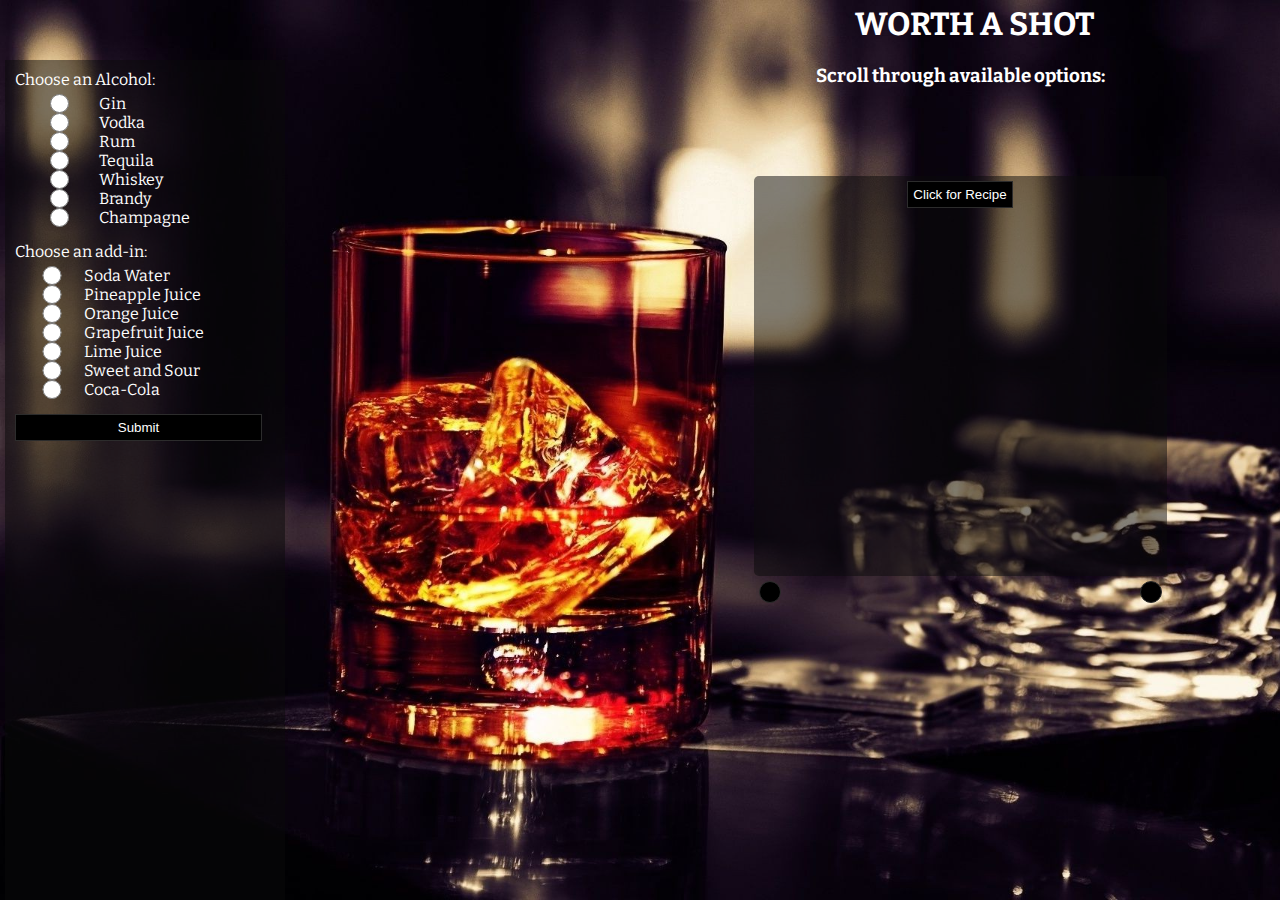
==== index.html @ 6ecf49db "2nd try" ====
<!DOCTYPE html>
<html>

<head>
    <meta charset="utf-8">
    <meta http-equiv="X-UA-Compatible" content="IE=edge">
    <title>Worth a Shot</title>
    <meta name="description" content="">
    <meta name="viewport" content="width=device-width, initial-scale=1">
    <link rel="stylesheet" href="https://use.fontawesome.com/releases/v5.8.1/css/all.css" integrity="sha384-50oBUHEmvpQ+1lW4y57PTFmhCaXp0ML5d60M1M7uH2+nqUivzIebhndOJK28anvf" crossorigin="anonymous" />
    <link rel="preconnect" href="https://fonts.gstatic.com">
    <link href="https://fonts.googleapis.com/css2?family=Bitter:ital,wght@0,400;0,500;0,700;1,400;1,500;1,700&display=swap" rel="stylesheet">
    <link rel="stylesheet" href="./assets/css/style.css">
    <link rel="stylesheet" href="./assets/css/modalstyle.css">
</head>

<body>
    <header class="title">
        <h1>WORTH A SHOT</h1>
    </header>
    <!-- aside with the options for the user to select -->
    <div class="ingredients">
        <div class="selectiontitle">Choose an Alcohol:</div>
        <aside id="alcoholButton">
            <input type="radio" data-alcohol="gin" name="alcohol" value="gin">
            <label for="gin">Gin</label>
            <input type="radio" data-alcohol="vodka" name="alcohol" value="vodka">
            <label for="vodka">Vodka</label>
            <input type="radio" data-alcohol="rum" name="alcohol" value="rum">
            <label for="rum">Rum</label>
            <input type="radio" data-alcohol="tequila" name="alcohol" value="tequila">
            <label for="tequila">Tequila</label>
            <input type="radio" data-alcohol="whiskey" name="alcohol" value="whiskey">
            <label for="whiskey">Whiskey</label>
            <input type="radio" data-alcohol="brandy" name="alcohol" value="brandy">
            <label for="brandy">Brandy</label>
            <input type="radio" data-alcohol="champagne" name="alcohol" value="champagne">
            <label for="champagne">Champagne</label>
        </aside>
        <div class="selectiontitle">Choose an add-in:</div>
        <aside id="mixersButton">
            <input type="radio" data-mixers="sodaWater" name="mixers" value="soda water">
            <label for="sodaWater">Soda Water</label>
            <input type="radio" data-mixers="pineappleJuice" name="mixers" value="pineapple juice">
            <label for="pineappleJuice">Pineapple Juice</label>
            <input type="radio" data-mixers="orangeJuice" name="mixers" value="orange juice">
            <label for="orangeJuice">Orange Juice</label>
            <input type="radio" data-mixers="grapefruitJuice" name="mixers" value="grapefruit juice">
            <label for="grapefruitJuice">Grapefruit Juice</label>
            <input type="radio" data-mixers="limeJuice" name="mixers" value="lime juice">
            <label for="limeJuice">Lime Juice</label>
            <input type="radio" data-mixers="sweetSourr" name="mixers" value="sweet sour">
            <label for="sweetSour">Sweet and Sour</label>
            <input type="radio" data-mixers="cocaCola" name="mixers" value="coca cola">
            <label for="cocaCola">Coca-Cola</label>
        </aside>
        <button id="submit" class="submit btn" id = "alcoholButton">Submit</button>
    </div>
    <!-- carousel showing the options that the user has -->
    <main>
        <h3>Scroll through available options:</h3>
        <section class="carousel">
            <div class="carousel_card carousel_card_visible">
                <div class="alignmentContainer">
                    <h4 class="drinktitle" id="titleDisplay"></h4>
                    <img id="imgDisplay">
                    <p class="drinkdescription"></p>
                    <button id="modalBtn" class="modalbtn">Click for Recipe</button>
                </div>    
            </div>
            <div class="carousel_card">
                <div class="alignmentContainer">
                    <h4 id="titleDisplay1"></h4>
                    <img id="imgDisplay1">
                    <p class="drinkdescription"></p>
                    <button id="modalBtn" class="modalbtn1">Click for Recipe</button>
                </div>
            </div>
            <div class="carousel_card">
                <div class="alignmentContainer">
                    <h4 id="titleDisplay2"></h4>
                    <img id="imgDisplay2">
                    <p class="drinkdescription"></p>
                    <button id="modalBtn" class="modalbtn2">Click for Recipe</button>
                </div>
            </div>
            <div class="carousel_card">
                <div class="alignmentContainer">
                    <h4 id="titleDisplay3"></h4>
                    <img id="imgDisplay3">
                    <p class="drinkdescription"></p>
                    <button id="modalBtn" class="modalbtn3">Click for Recipe</button>
                </div>
            </div>
            <div class="carousel_card">
                <div class="alignmentContainer">
                    <h4 id="titleDisplay4"></h4>
                    <img id="imgDisplay4">
                    <p class="drinkdescription"></p>
                    <button id="modalBtn" class="modalbtn4">Click for Recipe</button>
                </div>
            </div>
            <div class="carousel_actions">
                <button id="carouselBtn_prev" aria-label="previous slide"><i class="fas fa-angle-double-left"></i></button>
                <button id="carouselBtn_next" aria-label="next slide"><i class="fas fa-angle-double-right"></i></button>
            </div>
        </section>
    </main>

    <!-- section for the modal -->
    <section class="modal">
            <div class="grid">
                <div class="card">
                    <h4 class="modaldrinktitle" id = "name"></h4>
                        <img class="modaldrinkimage" width="200" height="100" alt="picture of drink">
                        <div class="ingredDiv">
                       

                            <div>
                                <h4>Instructions</h4>
                                    <li id="recipe"></li>
                                
                            </div>
                            <div>
                                <h4>Ingredients</h4>
                                    <div class="ingredgrid">
                                        <li class="ingredient">Default</li>
                                        <li class="ingredient">Default</li>
                                        <li class="ingredient">Default</li>
                                        <li class="ingredient">Default</li>
                                        <li class="ingredient">Default</li>
                                        <li class="ingredient">Default</li>
                                        <button id="closeBtn">X</button>
                                    </div>
                            </div>
                        </div>
                
                </div>
                <div class="youtubeVideo"> 
                    <h5>Video Tutorial</h5>
                        <iframe height="250px" width="400px" src="">
                        </iframe>
                        <div class="responsible">
                            <p>Please Drink Responsibly</p>
                        </div>
                </div>
            </div>
    </section>
    <script src="./assets/js/script1.js" async defer></script>
    <script src="./assets/js/samsjs.js" async defer></script>
    <script src="assets/js/carousel.js" async defer></script>
</body>

</html>
---- assets/css/style.css ----
/**** style resets ****/

* {
    margin: 0px;
    padding: 0px;
    box-sizing: border-box;
    text-decoration: none;
}

/**** element styles ****/

body {
    background-color: #000000;
    background-image: url('../images/wallpaper.jpg');
    background-repeat: no-repeat;
    background-size: cover;
    overflow-x: hidden;
    height: 100vh;
    color: #ffffff;
    font-family: 'Bitter', serif;
    display: grid;
    grid-template-columns: auto auto;
    grid-template-rows: 50px 2fr 1fr;
    grid-template-areas:
        "header         header"
        "ingredients   main"
        "ingredients   footer";
    justify-content: space-between;
    grid-gap: 10px;
}

header {
    width: 100%;
    height: 50px;
    margin: 5px;
    grid-area: header;
    grid-column-start: 3;
    text-align: center;
}

aside {
    padding: 5px;
    width: 250px;
    display: grid;
    grid-template-columns: auto auto;
    grid-template-areas:
        "title"
        "list"
        "button";
    margin-bottom: 10px;

}

main {
    width: 600px;
    margin-right: 20px;
    padding: 5px;
    grid-area: main;
    grid-column-start: 3;
    justify-self: end;
    display: flex;
    flex-direction: column;
    justify-content: space-between;
    align-items: center;
}

section {
    grid-area: footer;
}

h2, h3 {
    margin-bottom: 5px;
}

label {
    margin-right: 5px;
}

/**** Class Styles ****/

.container {
    width: 100%;
    padding: 10px;
}

.ingredients {
    width: 100%;
    padding: 10px;
    grid-area: ingredients;
    background-color: rgba(10, 10, 10, .5);
    margin: 0px 5px 0px 5px;
}

.alcoholcontainer {
    width: 80%;
}

.drinkImage {
    width: 300px;
    height: 300px;
    display: flex;
    justify-content:center;
}

.btn {
    background-color: #000000;
    width: 95%;
    color: #ffffff;
    border: 1px solid #2c2c2c;
    padding: 5px;
}

.btn:hover {
    font-weight: 700;
    font-size: 16px;
    background-color: #2c2c2c;
}

.modalbtn {
    background-color: #000000;
    width: 100%;
    color: #ffffff;
    border: 1px solid #2c2c2c;
    padding: 5px;
}

.modalbtn:hover {
    font-weight: 700;
    font-size: 16px;
    background-color: #2c2c2c;
}

.alignmentContainer {
    display: grid;
    justify-content: center;
    text-align: center;
}

.selectiontitle {
 grid-area: title;
}

.submit {
    grid-area: button;
}

/**** Carousel Styles ****/

.carousel {
    overflow: hidden;
    width: 70%;
    max-width: 600px;
    position: relative;
}

.carousel_card {
    width: 100%;
    height: 400px;
    padding: 5px;
    border: 0;
    border-radius: 5px;
    background-color: rgba(10, 10, 10, .5);
}

.carousel .carousel_card, .carousel .carousel_card_hidden {
    display: none;
}

.carousel .carousel_card_visible {
 display: block;
 animation: fadeVisibility 0.5s;
}

.carousel .carousel_actions {
    width: 100%;
    display: flex;
    justify-content: space-between;
}

.carousel .carousel_actions button {
    border: 0px;
    background-color: #000000;
    color: #ffffff;
    font-weight: bold;
    border-radius: 50%;
    border: 1px solid #2c2c2c;
    padding: 10px;
    margin: 5px;
    cursor: pointer;
}

.carousel .carousel_actions button:hover {
    background-color: #2c2c2c;
}

/**** Keyframes ****/

@keyframes fadeVisibility {
    0% {
        opacity: 0;
    }
    100% {
        opacity: 1; 
        transform: opacity linear;
    }
}

/**** Media Queries ****/


@media only screen and (max-width: 830px) { 

    header {
        width: 100%;
        height: 50px;
        margin: 5px;
        grid-area: header;
        grid-column-start: 1;
        text-align: center;
    }
    main {
        width: 480px;
        margin-right: 0px;
        padding: 5px;
        grid-column-start: 2;
        align-items: center;
    }
}

@media only screen and (max-width: 830px) { 
    main {
        width: 480px;
        margin-right: 0px;
        padding: 5px;
        grid-column-start: 2;
        align-items: start;
    }
}
@media only screen and (max-width: 670px) {
    
    body {
        grid-template-columns: 100%;
        grid-template-rows: auto auto auto auto;
        grid-template-areas:
        "header"
        "ingredients"
        "main"
        "footer";
    }
    
    header {
        width: 100%;
        height: 50px;
        margin: 5px;
        text-align: center;
        grid-area: header;
    }
    
    aside {
        padding: 5px;
        width: 100%;
        background-color: rgba(10, 10, 10, .5);
        grid-area: aside;
    }
    
    main {
        width: 100%;
        padding: 5px;
        margin-right: 0px;
        display: flex;
        flex-direction: column;
        justify-content: space-between;
        align-items: center;
        grid-area: main;
    }
    
}
---- assets/css/modalstyle.css ----
/*work on main body*/
.historyList {
    text-transform: capitalize;
}

.historyTitle {
    padding: 50px 0px 20px 0px;
}

#history {
    font-size: 16px;
    padding-bottom: 10px;
}

.modal {
    display: none;
    position: absolute;
    background-color: rgba(10, 10, 10, .5);
    width: 95%;
    height: 94%;
    margin: 3vw;
    z-index: 1;
    
}

.modaldrinktitle {
    font-size: 30px;
}

.modaldrinkimage {
    margin: 30px 0px 30px 0px;
    width: 300px;
    height: 200px;
}

.errorMessage {
    display: none;
}

.grid {
    display: grid;
    grid-template-columns: 1fr 1fr;
}

.card {
    padding: 50px;
}

.card img {
    opacity: none;
}

.ingredDiv h4 {
    padding-bottom: 15px;
    font-size: 20px;
}

.ingredgrid {
    display: grid; 
    grid-template-columns: 1fr 1fr 1fr 1fr;
}

#recipe {
    list-style-type: none;
    padding-bottom: 10px;
}

.ingredient {
    padding: 0px 5px 10px 0px;
    list-style-type: none;
}

.youtubeVideo {
    text-align: center;
}

.youtubeVideo h5 {
    font-size: 30px;
    margin: 50px 0px 20px 0px;
}

.responsible {
    font-size: 25px;
    margin-top: 80px;
}

#closeBtn {
    position: absolute;
    top: 0px;
    right: 0px;
    margin: 10px;
    padding: 0px 5px 0px 5px;
    background-color: rgb(14, 13, 13);
    color: white;
    font-weight: bolder;
}

@media only screen and (max-width: 1610px) {
    .ingredgrid {
        grid-template-columns: 1fr 1fr 1fr;
    }

}

@media only screen and (max-width: 1000px) {
    .grid {
        grid-template-columns: 1fr;
    }
    .card {
        text-align: center;
    }
    .modaldrinkimage {
        margin: 30px 0px 30px 0px;
        width: 150px;
        height: 75px;
    }
    .responsible {
        margin-top: 30px;
    }
}

@media only screen and (max-width: 670px) {
    .ingredgrid {
        grid-template-columns: 1fr 1fr;
    }
}

@media only screen and (max-width: 450px) {
    iframe {
        width: 300px;
        height: 180px;

    }
    .ingredgrid {
        grid-template-columns: 1fr;
    }

}
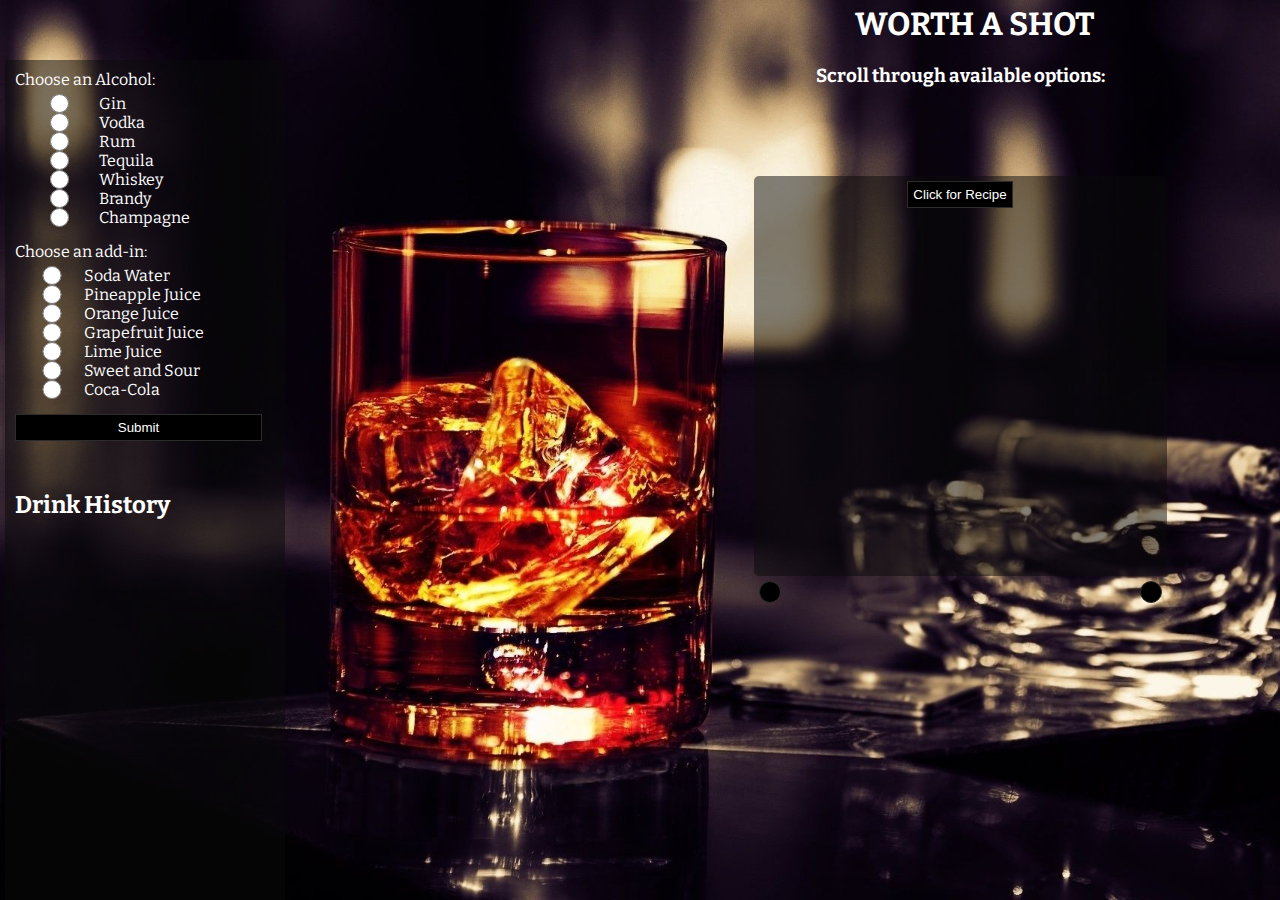
==== commit 0a44fac6: "Merge branch 'main' into Eric5" ====
--- a/index.html
+++ b/index.html
@@ -54,7 +54,23 @@
             <input type="radio" data-mixers="cocaCola" name="mixers" value="coca cola">
             <label for="cocaCola">Coca-Cola</label>
         </aside>
-        <button id="submit" class="submit btn" id = "alcoholButton">Submit</button>
+
+        <button id="submit" class="submit btn">Submit</button>
+        <div class="drinkHistory">
+            <h2 class="historyTitle">Drink History</h2>
+                <div class="historyList">
+                    <p id="history" class="history1"></p>
+                    <p id="history" class="history2"></p>
+                    <p id="history" class="history3"></p>
+                    <p id="history" class="history4"></p>
+                    <p id="history" class="history5"></p>
+                    <p id="history" class="history6"></p>
+                    <p id="history" class="history7"></p>
+                    <p id="history" class="history8"></p>
+                    <p id="history" class="history9"></p>
+                </div>
+        </div>
+
     </div>
     <!-- carousel showing the options that the user has -->
     <main>
@@ -109,6 +125,8 @@
 
     <!-- section for the modal -->
     <section class="modal">
+        <button id="closeBtn">X</button>
+            <p class="errorMessage">You have not selected a value, please try again</p>
             <div class="grid">
                 <div class="card">
                     <h4 class="modaldrinktitle" id = "name"></h4>
@@ -130,7 +148,7 @@
                                         <li class="ingredient">Default</li>
                                         <li class="ingredient">Default</li>
                                         <li class="ingredient">Default</li>
-                                        <button id="closeBtn">X</button>
+                                        
                                     </div>
                             </div>
                         </div>
